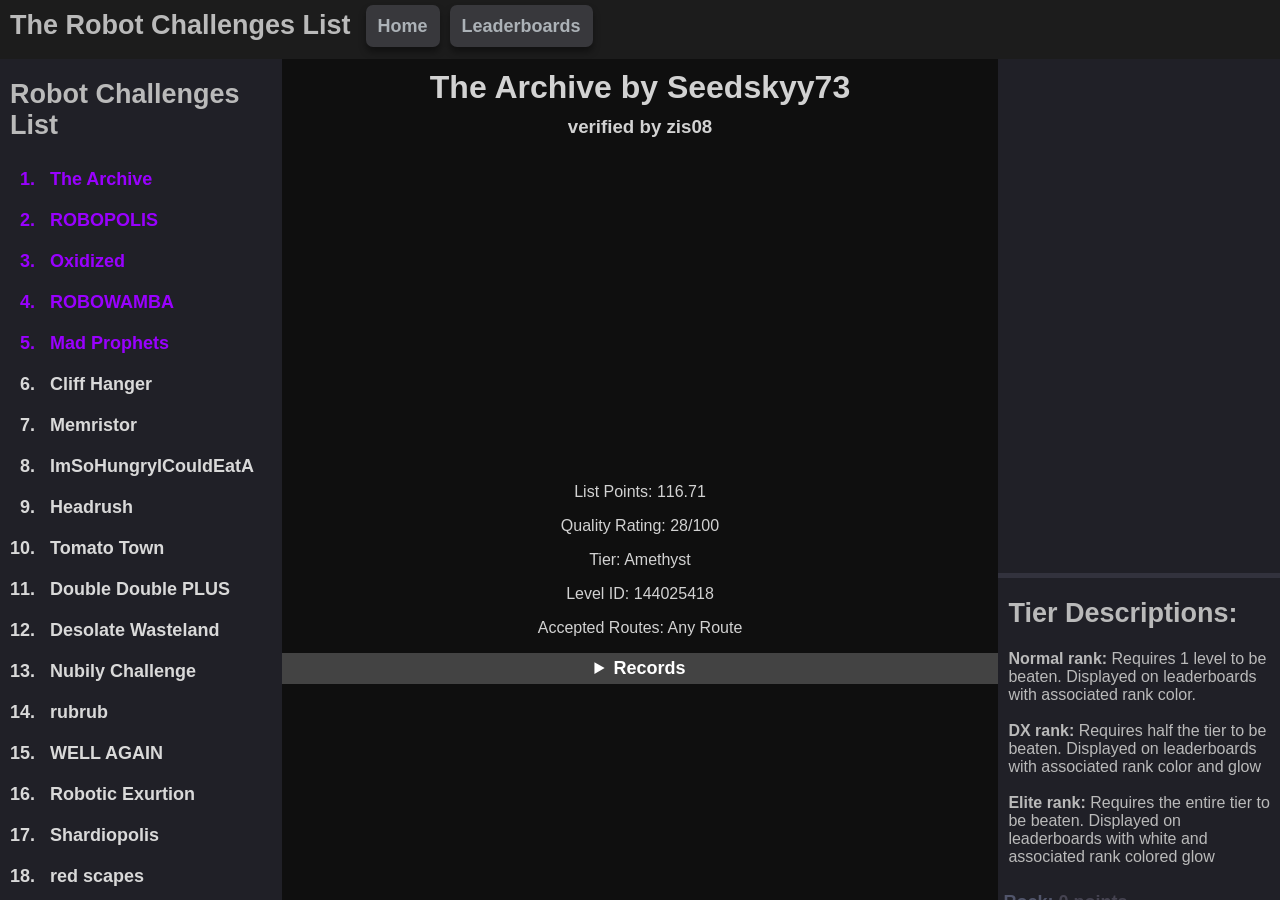
==== index.html @ 112f59cd "v2.4.0" ====
<!DOCTYPE html>
<html lang="en">

<head>
    <meta charset="UTF-8">
    <meta name="google-site-verification" content="s65PdHACHLG9eS6Q5RiR7MUXqYMl4ioBINH3tvjHLMY" />
    <meta name="viewport" content="width=device-width, initial-scale=1.0">
    <title>RCL - Home</title>
    <link rel="icon" type="image/x-icon" href="assets/favicon.png">
    <link rel="stylesheet" href="css/style.css">
</head>

<script src="scripts/data.js"></script>
<script>window.onload = function () { listDisplay(); };</script>

<body>
    <div id="header">
        <h2>The Robot Challenges List</h2>
        <button class="headerButtons" onclick="window.location.href = 'index.html'">Home</button>
        <button class="headerButtons" onclick="window.location.href = 'lb.html'">Leaderboards</button>
    </div>
    <div>
        <div id="list">
            <div id="listBox">
                <h2 class="sidebarHeaders">Robot Challenges List</h2>
                <ol id="actualList">

                </ol>

                <hr class="sidebarHrs">
                <h2 class="sidebarHeaders">The Displacement Zone</h2>
                <ol id="displacementZone">

                </ol>
            </div>
        </div>
        <div id="area">

            <div id="container">
                <h1 id="levelName"></h1>
                <h3 id="levelVerified"></h3>
                <iframe id="ytEmbed" width="560" height="315" title="YouTube video player"></iframe>
                <div id="info">
                    <p>List Points: <span id="points"></span></p>
                    <p>Quality Rating: <span id="quality"></span>/100</p>
                    <p>Tier: <span id="tier"></span></p>
                    <p>Level ID: <span id="levelId"></span></p>
                    <p>Accepted Routes: <span id="routes"></span></p>
                    <p id="nongBox">NONG: <a id="nong" href="#" download>Download</a></p>
                </div>
                <div id="recordsSection">
                    <details>
                        <summary id="summary">Records</summary>
                        <table id="records">

                        </table>
                    </details>
                </div>
            </div>
        </div>
        <div id="sidebar">
            <div id="sidebarBox">
                <iframe src="https://discord.com/widget?id=1505344325381390417&theme=dark" width="100%" height="500"
                    allowtransparency="true" frameborder="0"
                    sandbox="allow-popups allow-popups-to-escape-sandbox allow-same-origin allow-scripts"></iframe>



                <hr class="sidebarHrs">
                <h2 class="sidebarHeaders">Tier Descriptions:</h2>
                <p class="descriptions">
                    <strong>Normal rank:</strong> Requires 1 level to be beaten. Displayed on leaderboards with associated rank
                    color.<br><br>
                    <strong>DX rank:</strong> Requires half the tier to be beaten. Displayed on leaderboards with associated rank color
                    and glow<br><br>
                    <strong>Elite rank:</strong> Requires the entire tier to be beaten. Displayed on leaderboards with white and
                    associated rank colored glow
                </p>
                <p class="tierLabels"><span class="rock">Rock:</span> 0 points</p>
                <p class="descriptions">Levels determined to be too easy for the list; They reward no points, but count for completions</p>
                <p class="tierLabels"><span class="bronzeDX">Bronze:</span> 1-24.99 points</p>
                <p class="descriptions">Incredibly easy challenges for new players.</p>
                <p class="tierLabels"><span class="silverDX">Silver:</span> 25-49.99 points</p>
                <p class="descriptions">Relatively normal challenges, common and rather quick to beat</p>
                <p class="tierLabels"><span class="goldDX">Gold:</span> 50-74.99 points</p>
                <p class="descriptions">These challenges are quite hard. This is where most players rest.</p>
                <p class="tierLabels"><span class="platinumDX">Platinum:</span> 75-99.99 points</p>
                <p class="descriptions">Getting harder, these levels are very difficult.</p>
                <p class="tierLabels"><span class="amethystDX">Amethyst:</span> 100-124.99 points</p>
                <p class="descriptions">Insane.. but it only gets harder from here.</p>
                <p class="tierLabels"><span class="sapphireDX">Sapphire:</span> 125-149.99 points</p>
                <p class="descriptions">Wow, you're a demon.. but this barely scratches the surface of hell</p>
                <p class="tierLabels"><span class="rubyDX">Ruby:</span> 150-174.99 points</p>
                <p class="descriptions">Not quite challenge list difficulty, but getting close to that range</p>
                <p class="tierLabels"><span class="emeraldDX">Emerald:</span> 175-199.99 points</p>
                <p class="descriptions">Low-tier challenge list difficulty. Very few players make it this far</p>
                <p class="tierLabels"><span class="diamondDX">Diamond:</span> 200-224.99 points</p>
                <p class="descriptions">Mid-tier challenge list levels. How did we get here?</p>
                <p class="tierLabels"><span class="lonsdaleiteDX">Lonsdaleite:</span> 225-250 points</p>
                <p class="descriptions">High-tier challenge list levels. Are you a top player?</p>
                <p class="tierLabels"><span class="obsidianDX">Obsidian:</span> Over 250 points</p>
                <p class="descriptions">Borderline impossible levels.</p>
                <p class="tierLabels"><span class="hell">Hell:</span> No points</p>
                <p class="descriptions">Levels that were removed from the list by moderation</p>
                <p class="tierLabels"><span class="purgatory">Purgatory:</span> No points</p>
                <p class="descriptions">Levels that were verified and submitted, but denied</p>
                <p class="tierLabels"><span class="limbo">Limbo:</span> No points</p>
                <p class="descriptions">Unverified levels that were submitted properly and approved for list placement</p>
                <p class="tierLabels"><span class="dumpster">Dumpster:</span> No points</p>
                <p class="descriptions">Levels that were requested to be removed from the list by the creator, but do not violate any rules</p>
                </ul>

                <hr class="sidebarHrs">
                <h2 class="sidebarHeaders">List Team</h2>
                <ul>
                    <li class="serverOwner">EndGamer7896</li>
                    <li class="coOwner">XanderGMDD</li>
                    <li class="coOwner">sourceerrortxt</li>
                    <li class="administrator">RustyGD25</li>
                    <li class="seniorMod">probro675</li>
                    <li class="seniorMod">zis08</li>
                    <li class="listMod">Komically</li>
                    <li class="listMod">4096Tristan</li>
                    <li class="serverMod">snowwgmdd</li>
                    <li class="serverMod">Seedskyy73</li>
                    <li class="helper">sparked18</li>
                    <li class="hellMod">pohgii</li>
                </ul>

                <h2 class="sidebarHeaders">Moderation</h2>
                <p class="tierLabels"><span class="serverOwner">Server Owner</span></p>
                <p class="descriptions">Owner of the discord server and list. Manages everything.</p>
                <p class="tierLabels"><span class="coOwner">Co-Owner</span></p>
                <p class="descriptions">Other server owners with slightly less say in decisions</p>
                <p class="tierLabels"><span class="administrator">Administrator</span></p>
                <p class="descriptions">Has all discord perms; Assists in all fields of the RCL</p>
                <p class="tierLabels"><span class="seniorMod">Senior Moderator</span></p>
                <p class="descriptions">Moderates the discord server and assists with list placements / management</p>
                <p class="tierLabels"><span class="listMod">List Moderator</span></p>
                <p class="descriptions">Assists with list placements / management</p>
                <p class="tierLabels"><span class="serverMod">Server Moderator</span></p>
                <p class="descriptions">Moderates the discord server</p>
                <p class="tierLabels"><span class="helper">Helper</span></p>
                <p class="descriptions">Has no actual perms, but can provide valuable insights. Sort of a trainee in a
                    sense</p>
                <p class="tierLabels"><span class="hellMod">Hell</span></p>
                <p class="descriptions">Nuked the fucking server.</p>

            </div>
        </div>
    </div>
</body>

</html>
---- css/style.css ----
body {
    font-family: Arial, sans-serif;
    margin: 0;
    padding: 0;
    color: #d2d2d2;
    background-color: #0f0f0f;
}

li {
    cursor: pointer;
    padding: 10px;
}

h1,
h2,
h3 {
    margin: 10px 0;
}

a {
    color: inherit;
}

#header h2 {
    margin: 10px;
    font-size: 3vh;
    color: #bababa;
}

::-webkit-scrollbar {
    width: 7px;
}

::-webkit-scrollbar-track {
    background: #32323d;
}

::-webkit-scrollbar-thumb {
    background: #16202a;
}

#header {
    color: white;
    text-align: left;
    vertical-align: middle;
    height: 6.5vh;
    background-color: #1c1c1c;
    display: flex;
}

.headerButtons {
    background-color: #38383c;
    color: rgb(172, 178, 183);
    font-weight: bold;
    font-size: large;
    border: none;
    padding: 5px 12px;
    margin: 5px;
    cursor: pointer;
    height: 4.7vh;
    border-radius: 7px;
    box-shadow: 0px 5px 7px rgba(0, 0, 0, 0.4);
}

#list,
#sidebar,
.lists {
    width: 22%;
    background-color: #202027;
    color: #454351;
    height: 93.5vh;
    overflow-y: scroll;
    font-weight: bold;
    display: inline-flex;
    flex-direction: column;
    font-size: large;
}

.tierLabels {
    margin: 5px;
}

.descriptions {
    padding: 5px 10px 10px 10px;
    font-weight: normal;
    font-size: medium;
    color: #bababa;
}

#list {
    float: left;
}

#area {
    text-align: center;
    display: inline-flex;
    flex-direction: column;
    width: 56%;
    height: 93.5vh;
    background-color: #0f0f0f;
    overflow-y: scroll;
}

#area::-webkit-scrollbar {
    display: none;
}

#sidebar {
    float: right;
    direction: rtl;

}

#sidebarBox {
    text-align: left;
    direction: ltr;
}

.sidebarHeaders {
    padding: 10px;
    color: #bababa;
    padding-bottom: 0px;
}


.sidebarHrs {
    border: 0;
    height: 5px;
    background-color: #32323d;
}

table,
th,
tr {
    border: 2px solid black;
    padding: 10px;
    border-collapse: collapse;
    width: 100%;
    background-color: rgb(88, 106, 123);
    color: black;
}

td {
    border: 2px solid black;
    padding: 20px;
}

th {
    width: 25%;
}

#summary {
    background-color: #434343;
    color: white;
    font-weight: bold;
    font-size: large;
    border: none;
    padding: 5px 12px;
    cursor: pointer;
}

#ytEmbed {
    border: none;
}

.rock {
    color: #51556b;
}

.bronze {
    color: #b26e27;
}

.silver {
    color: #b7b7b7;
}

.gold {
    color: #f1c232;
}

.platinum {
    color: #d9d9d9;
}

.amethyst {
    color: #9900ff;
}

.sapphire {
    color: #1155cc;
}

.ruby {
    color: #ea4335;
}

.emerald {
    color: #34a853;
}

.diamond {
    color: #63cafd;
}

.lonsdaleite {
    color: #ebe0ff;
}

.obsidian {
    color: #010101;
}

.bronzeDX {
    color: #b26e27;
    text-shadow: #b26e27 0px 0px 5px;
}

.silverDX {
    color: #b7b7b7;
    text-shadow: #b7b7b7 0px 0px 5px;
}

.goldDX {
    color: #f1c232;
    text-shadow: #f1c232 0px 0px 5px;
}

.platinumDX {
    color: #d9d9d9;
    text-shadow: #d9d9d9 0px 0px 5px;
}

.amethystDX {
    color: #9900ff;
    text-shadow: #9900ff 0px 0px 5px;
}

.sapphireDX {
    color: #1155cc;
    text-shadow: #1155cc 0px 0px 5px;
}

.rubyDX {
    color: #ea4335;
    text-shadow: #ea4335 0px 0px 5px;
}

.emeraldDX {
    color: #34a853;
    text-shadow: #34a853 0px 0px 5px;
}

.diamondDX {
    color: #63cafd;
    text-shadow: #63cafd 0px 0px 5px;
}

.lonsdaleiteDX {
    color: #ebe0ff;
    text-shadow: #ebe0ff 0px 0px 5px;
}

.obsidianDX {
    color: #010101;
    text-shadow: #010101 0px 0px 5px;
}

.bronzeElite {
    color: #ffffff;
    text-shadow: #b26e27 0px 0px 10px;
}

.silverElite {
    color: #ffffff;
    text-shadow: #b7b7b7 0px 0px 10px;
}

.goldElite {
    color: #ffffff;
    text-shadow: #f1c232 0px 0px 10px;
}

.platinumElite {
    color: #ffffff;
    text-shadow: #d9d9d9 0px 0px 10px;
}

.amethystElite {
    color: #ffffff;
    text-shadow: #9900ff 0px 0px 10px;
}

.sapphireElite {
    color: #ffffff;
    text-shadow: #1155cc 0px 0px 10px;
}

.rubyElite {
    color: #ffffff;
    text-shadow: #ea4335 0px 0px 10px;
}

.emeraldElite {
    color: #ffffff;
    text-shadow: #34a853 0px 0px 10px;
}

.diamondElite {
    color: #ffffff;
    text-shadow: #63cafd 0px 0px 10px;
}

.lonsdaleiteElite {
    color: #ffffff;
    text-shadow: #ebe0ff 0px 0px 10px;
}

.obsidianElite {
    color: #ffffff;
    text-shadow: #010101 0px 0px 10px;
}

.hell {
    color: #980000;
}

.purgatory {
    color: #434343;
}

.limbo {
    color: #073763;
}

.dumpster {
    color: #134b01;
}

.serverOwner {
    color: #ff00ff;
}

.coOwner {
    color: #c500c5;
}

.administrator {
    color: #e69138;
}

.seniorMod {
    color: #f6b26b;
}

.listMod {
    color: #ffd966;
}

.serverMod {
    color: #ffe599;
}

.helper {
    color: #fff2cc;
}

.hellMod {
    color: #980000;
}
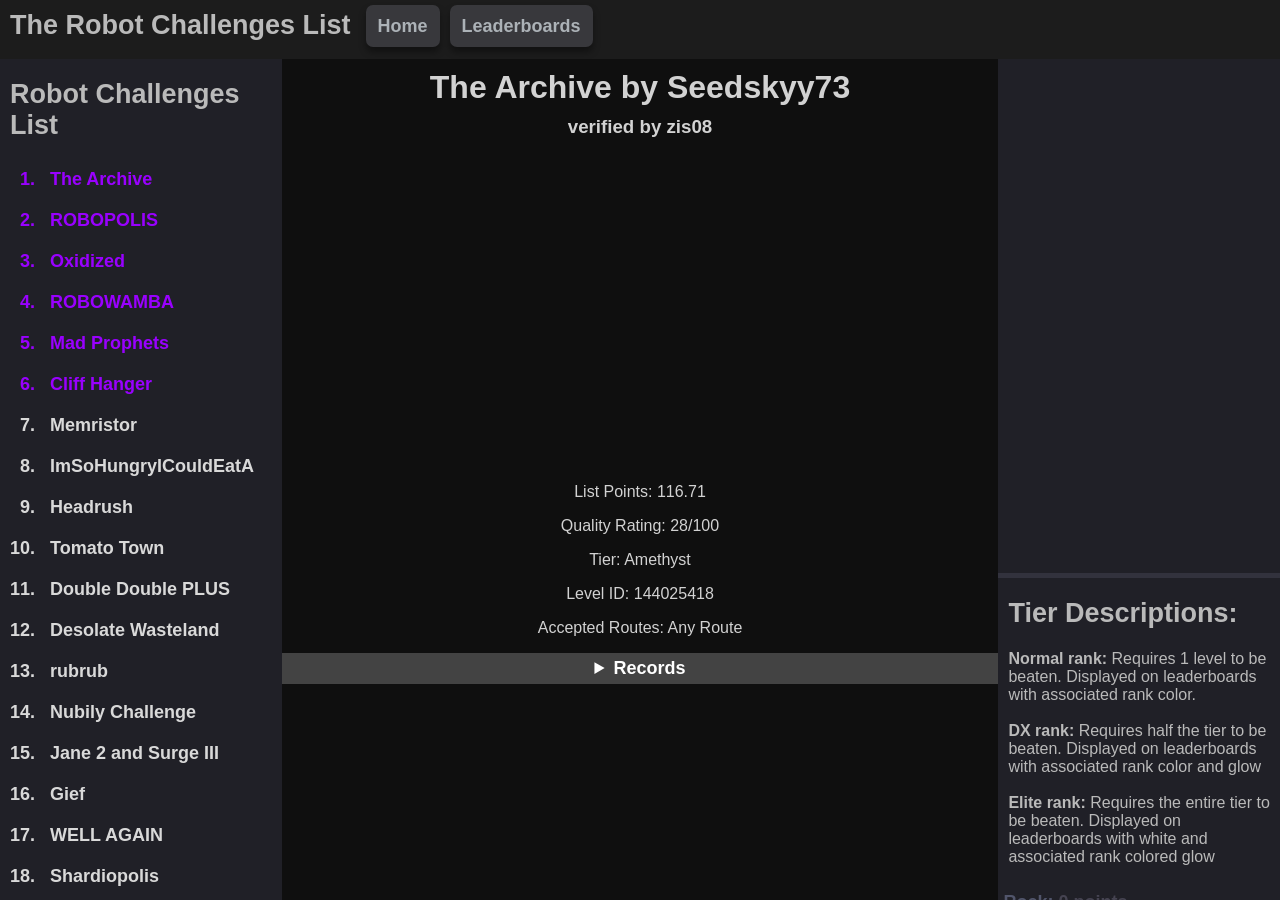
==== commit 9f2a3c6d: "Update index.html" ====
--- a/index.html
+++ b/index.html
@@ -120,10 +120,11 @@
                     <li class="seniorMod">probro675</li>
                     <li class="seniorMod">zis08</li>
                     <li class="listMod">Komically</li>
-                    <li class="listMod">4096Tristan</li>
-                    <li class="serverMod">snowwgmdd</li>
+                    <li class="listMod">sparked18</li>
+                    <li class="listMod">ariopc</li>
                     <li class="serverMod">Seedskyy73</li>
-                    <li class="helper">sparked18</li>
+                    <li class="helper">Sp4c3m0nk3y</li>
+                    <li class="helper">rumble1978</li>
                     <li class="hellMod">pohgii</li>
                 </ul>
 
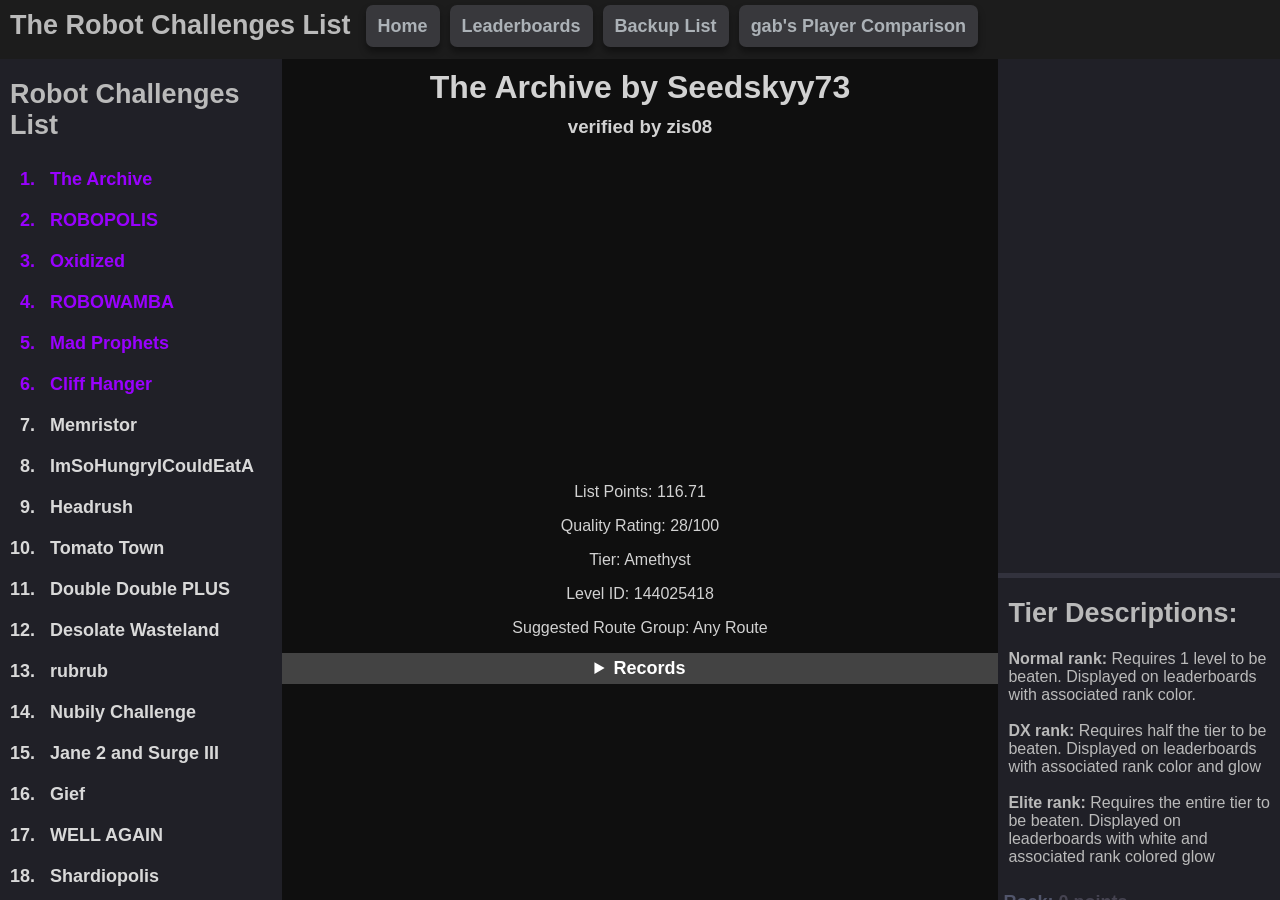
==== commit e3f6b4f2: "v2.5.2" ====
--- a/index.html
+++ b/index.html
@@ -18,6 +18,8 @@
         <h2>The Robot Challenges List</h2>
         <button class="headerButtons" onclick="window.location.href = 'index.html'">Home</button>
         <button class="headerButtons" onclick="window.location.href = 'lb.html'">Leaderboards</button>
+        <button class="headerButtons" onclick="window.open('https://www.tinyurl.com/robotchallengelist')">Backup List</button>
+        <button class="headerButtons" onclick="window.open('https://docs.google.com/spreadsheets/d/1IMk8F63BNgIElwlC8ZXecLcHVAIKZ9pGkFysOUn-c3o/edit?usp=sharing')" >gab's Player Comparison</button>
     </div>
     <div>
         <div id="list">
@@ -45,7 +47,7 @@
                     <p>Quality Rating: <span id="quality"></span>/100</p>
                     <p>Tier: <span id="tier"></span></p>
                     <p>Level ID: <span id="levelId"></span></p>
-                    <p>Accepted Routes: <span id="routes"></span></p>
+                    <p>Suggested Route Group: <span id="routes"></span></p>
                     <p id="nongBox">NONG: <a id="nong" href="#" download>Download</a></p>
                 </div>
                 <div id="recordsSection">
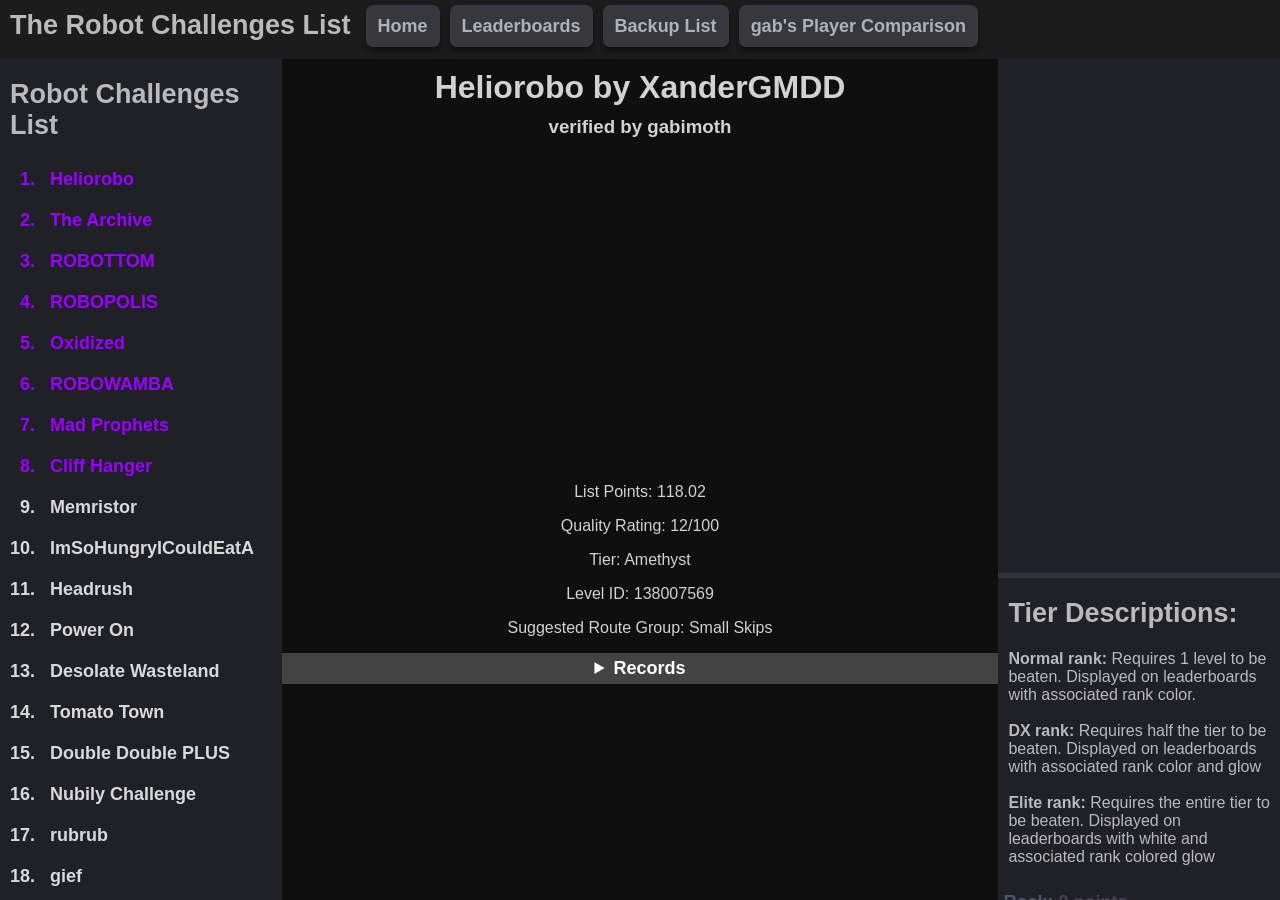
==== commit 5e2428c2: "v2.5.8" ====
--- a/index.html
+++ b/index.html
@@ -122,11 +122,10 @@
                     <li class="seniorMod">probro675</li>
                     <li class="seniorMod">zis08</li>
                     <li class="listMod">Komically</li>
-                    <li class="listMod">sparked18</li>
                     <li class="listMod">ariopc</li>
                     <li class="serverMod">Seedskyy73</li>
                     <li class="helper">Sp4c3m0nk3y</li>
-                    <li class="helper">rumble1978</li>
+                    <li class="helper">Vinecke123</li>
                     <li class="hellMod">pohgii</li>
                 </ul>
 
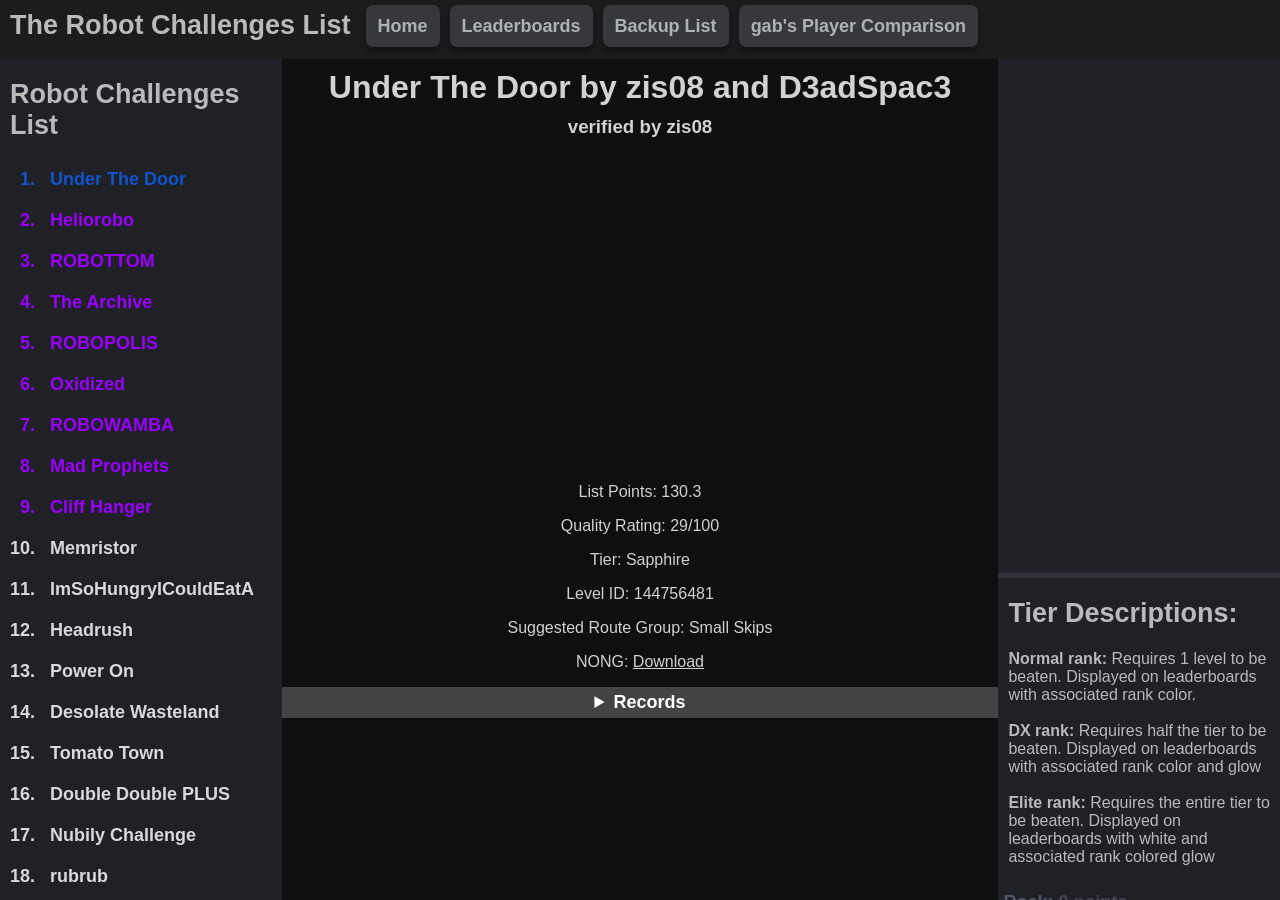
==== commit 761174b4: "v2.6.0" ====
--- a/index.html
+++ b/index.html
@@ -118,14 +118,14 @@
                     <li class="serverOwner">EndGamer7896</li>
                     <li class="coOwner">XanderGMDD</li>
                     <li class="coOwner">sourceerrortxt</li>
-                    <li class="administrator">RustyGD25</li>
                     <li class="seniorMod">probro675</li>
                     <li class="seniorMod">zis08</li>
-                    <li class="listMod">Komically</li>
-                    <li class="listMod">ariopc</li>
-                    <li class="serverMod">Seedskyy73</li>
-                    <li class="helper">Sp4c3m0nk3y</li>
-                    <li class="helper">Vinecke123</li>
+                    <li class="seniorMod">RustyGD25</li>
+                    <li class="moderator">Komically</li>
+                    <li class="moderator">ariopc</li>
+                    <li class="moderator">Seedskyy73</li>
+                    <li class="moderator">Sp4c3m0nk3y</li>
+                    <li class="moderator">Vinecke123</li>
                     <li class="hellMod">pohgii</li>
                 </ul>
 
@@ -137,14 +137,11 @@
                 <p class="tierLabels"><span class="administrator">Administrator</span></p>
                 <p class="descriptions">Has all discord perms; Assists in all fields of the RCL</p>
                 <p class="tierLabels"><span class="seniorMod">Senior Moderator</span></p>
-                <p class="descriptions">Moderates the discord server and assists with list placements / management</p>
-                <p class="tierLabels"><span class="listMod">List Moderator</span></p>
-                <p class="descriptions">Assists with list placements / management</p>
-                <p class="tierLabels"><span class="serverMod">Server Moderator</span></p>
-                <p class="descriptions">Moderates the discord server</p>
-                <p class="tierLabels"><span class="helper">Helper</span></p>
-                <p class="descriptions">Has no actual perms, but can provide valuable insights. Sort of a trainee in a
-                    sense</p>
+                <p class="descriptions">Helps manage the moderators and list workings</p>
+                <p class="tierLabels"><span class="moderator">Moderator</span></p>
+                <p class="descriptions">Assists with list placements + the backup list and moderates the server</p>
+                <p class="tierLabels"><span class="helper">Trial Mod</span></p>
+                <p class="descriptions">Has no actual perms and simply observes, for a week prior to promotion.</p>
                 <p class="tierLabels"><span class="hellMod">Hell</span></p>
                 <p class="descriptions">Nuked the fucking server.</p>
 
--- a/css/style.css
+++ b/css/style.css
@@ -353,13 +353,13 @@
     color: #f6b26b;
 }
 
-.listMod {
+.moderator {
     color: #ffd966;
 }
 
-.serverMod {
+/* .serverMod {
     color: #ffe599;
-}
+} */
 
 .helper {
     color: #fff2cc;
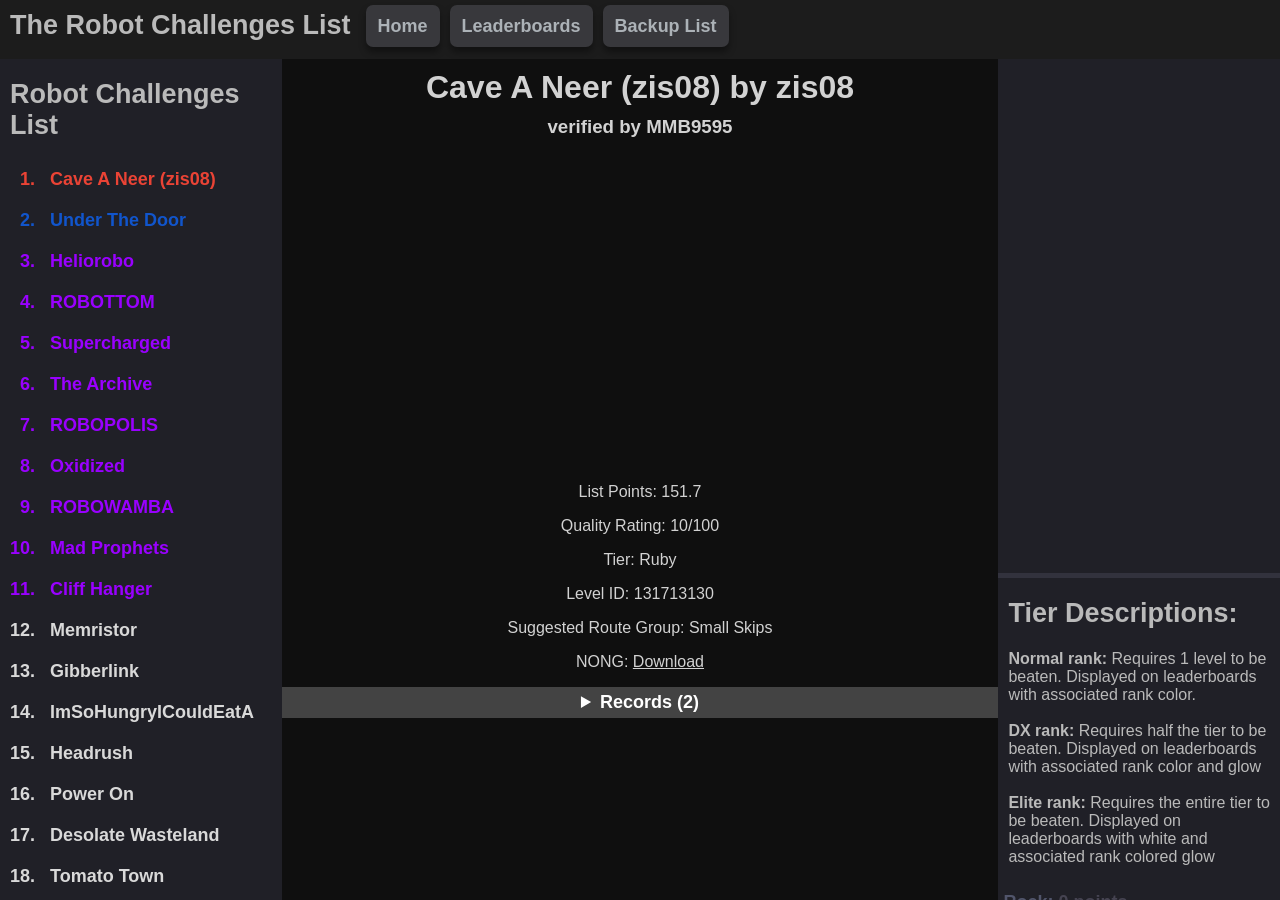
==== commit 77b28842: "new records" ====
--- a/index.html
+++ b/index.html
@@ -19,7 +19,6 @@
         <button class="headerButtons" onclick="window.location.href = 'index.html'">Home</button>
         <button class="headerButtons" onclick="window.location.href = 'lb.html'">Leaderboards</button>
         <button class="headerButtons" onclick="window.open('https://www.tinyurl.com/robotchallengelist')">Backup List</button>
-        <button class="headerButtons" onclick="window.open('https://docs.google.com/spreadsheets/d/1IMk8F63BNgIElwlC8ZXecLcHVAIKZ9pGkFysOUn-c3o/edit?usp=sharing')" >gab's Player Comparison</button>
     </div>
     <div>
         <div id="list">
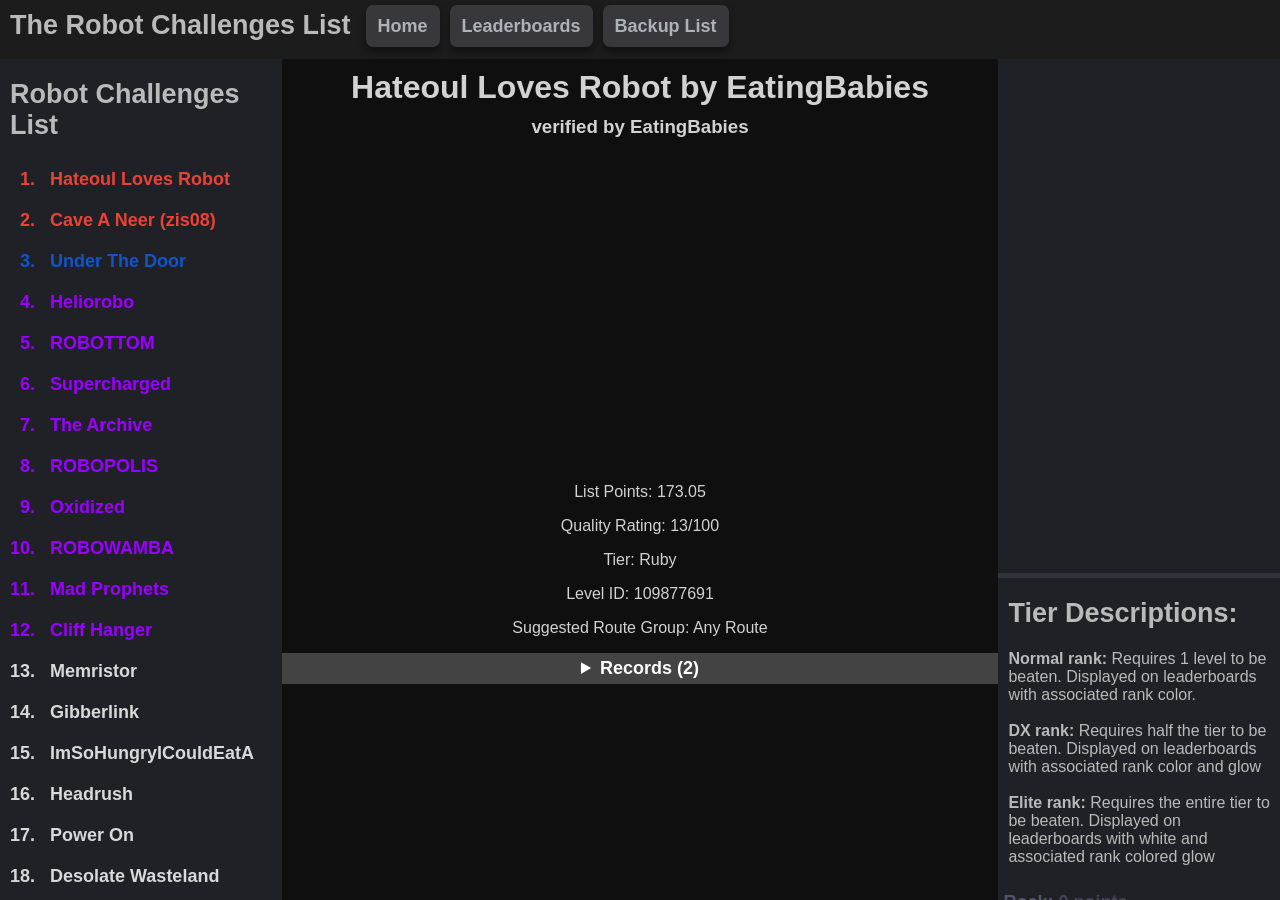
==== commit 14a28aac: "v2.5.25" ====
--- a/index.html
+++ b/index.html
@@ -117,14 +117,11 @@
                     <li class="serverOwner">EndGamer7896</li>
                     <li class="coOwner">XanderGMDD</li>
                     <li class="coOwner">sourceerrortxt</li>
-                    <li class="seniorMod">probro675</li>
-                    <li class="seniorMod">zis08</li>
-                    <li class="seniorMod">RustyGD25</li>
-                    <li class="moderator">Komically</li>
-                    <li class="moderator">ariopc</li>
-                    <li class="moderator">Seedskyy73</li>
-                    <li class="moderator">Sp4c3m0nk3y</li>
-                    <li class="moderator">Vinecke123</li>
+                    <li class="seniorMod">ariopc</li>
+                    <li class="moderator">RustyGD25</li>
+                    <li class="moderator">Nuridint3b</li>
+                    <li class="moderator">VerdantXD</li>
+                    <li class="moderator">barts0gd</li>
                     <li class="hellMod">pohgii</li>
                 </ul>
 
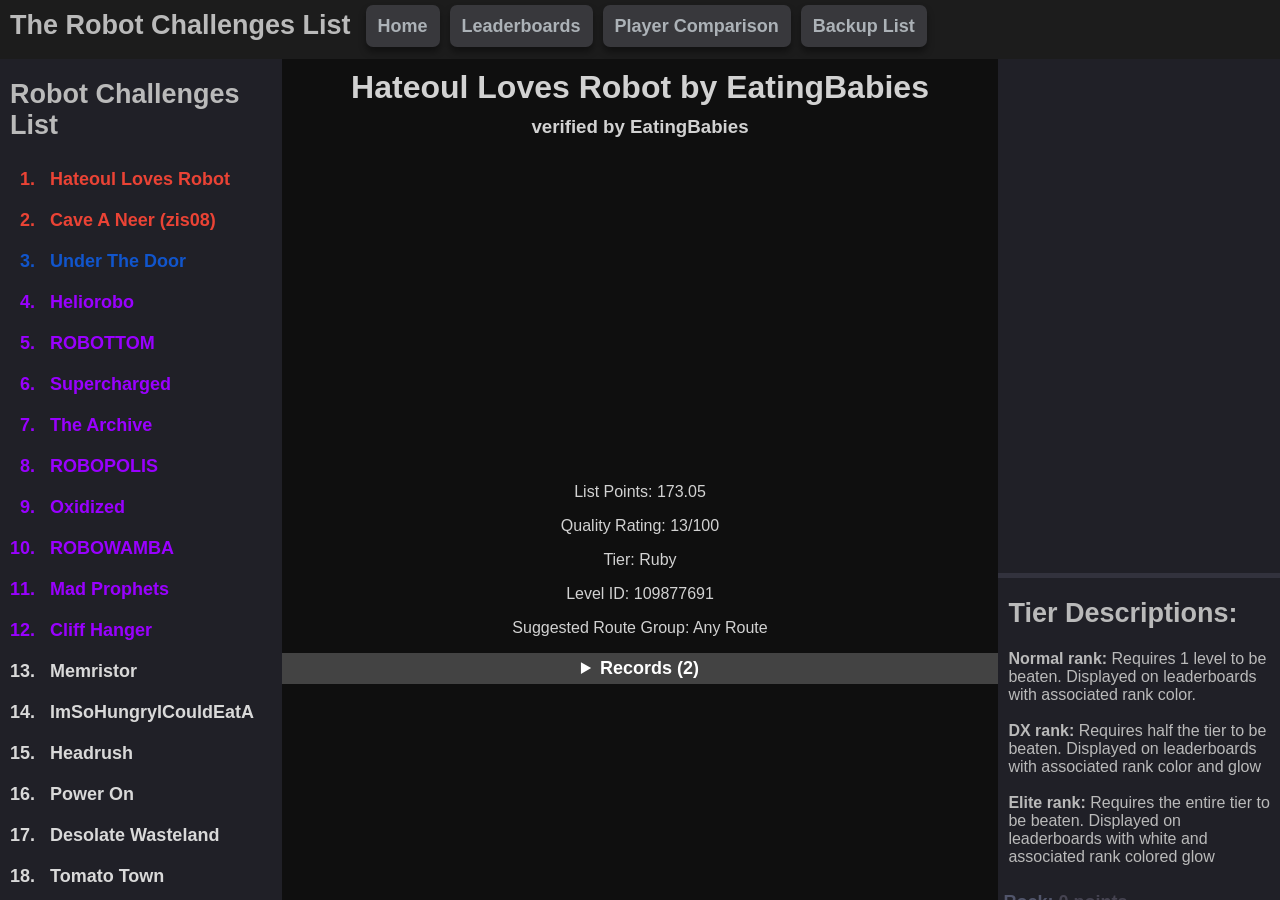
==== commit 2d054cf4: "v2.6.0" ====
--- a/index.html
+++ b/index.html
@@ -18,7 +18,9 @@
         <h2>The Robot Challenges List</h2>
         <button class="headerButtons" onclick="window.location.href = 'index.html'">Home</button>
         <button class="headerButtons" onclick="window.location.href = 'lb.html'">Leaderboards</button>
-        <button class="headerButtons" onclick="window.open('https://www.tinyurl.com/robotchallengelist')">Backup List</button>
+        <button class="headerButtons" onclick="window.location.href = 'comparison.html'">Player Comparison</button>
+        <button class="headerButtons" onclick="window.open('https://www.tinyurl.com/robotchallengelist')">Backup
+            List</button>
     </div>
     <div>
         <div id="list">
@@ -70,15 +72,19 @@
                 <hr class="sidebarHrs">
                 <h2 class="sidebarHeaders">Tier Descriptions:</h2>
                 <p class="descriptions">
-                    <strong>Normal rank:</strong> Requires 1 level to be beaten. Displayed on leaderboards with associated rank
+                    <strong>Normal rank:</strong> Requires 1 level to be beaten. Displayed on leaderboards with
+                    associated rank
                     color.<br><br>
-                    <strong>DX rank:</strong> Requires half the tier to be beaten. Displayed on leaderboards with associated rank color
+                    <strong>DX rank:</strong> Requires half the tier to be beaten. Displayed on leaderboards with
+                    associated rank color
                     and glow<br><br>
-                    <strong>Elite rank:</strong> Requires the entire tier to be beaten. Displayed on leaderboards with white and
+                    <strong>Elite rank:</strong> Requires the entire tier to be beaten. Displayed on leaderboards with
+                    white and
                     associated rank colored glow
                 </p>
                 <p class="tierLabels"><span class="rock">Rock:</span> 0 points</p>
-                <p class="descriptions">Levels determined to be too easy for the list; They reward no points, but count for completions</p>
+                <p class="descriptions">Levels determined to be too easy for the list; They reward no points, but count
+                    for completions</p>
                 <p class="tierLabels"><span class="bronzeDX">Bronze:</span> 1-24.99 points</p>
                 <p class="descriptions">Incredibly easy challenges for new players.</p>
                 <p class="tierLabels"><span class="silverDX">Silver:</span> 25-49.99 points</p>
@@ -94,11 +100,12 @@
                 <p class="tierLabels"><span class="rubyDX">Ruby:</span> 150-174.99 points</p>
                 <p class="descriptions">Not quite challenge list difficulty, but getting close to that range</p>
                 <p class="tierLabels"><span class="emeraldDX">Emerald:</span> 175-199.99 points</p>
-                <p class="descriptions">Low-tier challenge list difficulty. Very few players make it this far</p>
+                <p class="descriptions">Estimated to be low-tier challenge list difficulty. Very few players make it
+                    this far</p>
                 <p class="tierLabels"><span class="diamondDX">Diamond:</span> 200-224.99 points</p>
-                <p class="descriptions">Mid-tier challenge list levels. How did we get here?</p>
+                <p class="descriptions">Estimated to be mid-tier challenge list levels. How did we get here?</p>
                 <p class="tierLabels"><span class="lonsdaleiteDX">Lonsdaleite:</span> 225-250 points</p>
-                <p class="descriptions">High-tier challenge list levels. Are you a top player?</p>
+                <p class="descriptions">Estimated to be high-tier challenge list levels. Are you a top player?</p>
                 <p class="tierLabels"><span class="obsidianDX">Obsidian:</span> Over 250 points</p>
                 <p class="descriptions">Borderline impossible levels.</p>
                 <p class="tierLabels"><span class="hell">Hell:</span> No points</p>
@@ -106,9 +113,11 @@
                 <p class="tierLabels"><span class="purgatory">Purgatory:</span> No points</p>
                 <p class="descriptions">Levels that were verified and submitted, but denied</p>
                 <p class="tierLabels"><span class="limbo">Limbo:</span> No points</p>
-                <p class="descriptions">Unverified levels that were submitted properly and approved for list placement</p>
+                <p class="descriptions">Unverified levels that were submitted properly and approved for list placement
+                </p>
                 <p class="tierLabels"><span class="dumpster">Dumpster:</span> No points</p>
-                <p class="descriptions">Levels that were requested to be removed from the list by the creator, but do not violate any rules</p>
+                <p class="descriptions">Levels that were requested to be removed from the list by the creator, but do
+                    not violate any rules</p>
                 </ul>
 
                 <hr class="sidebarHrs">
